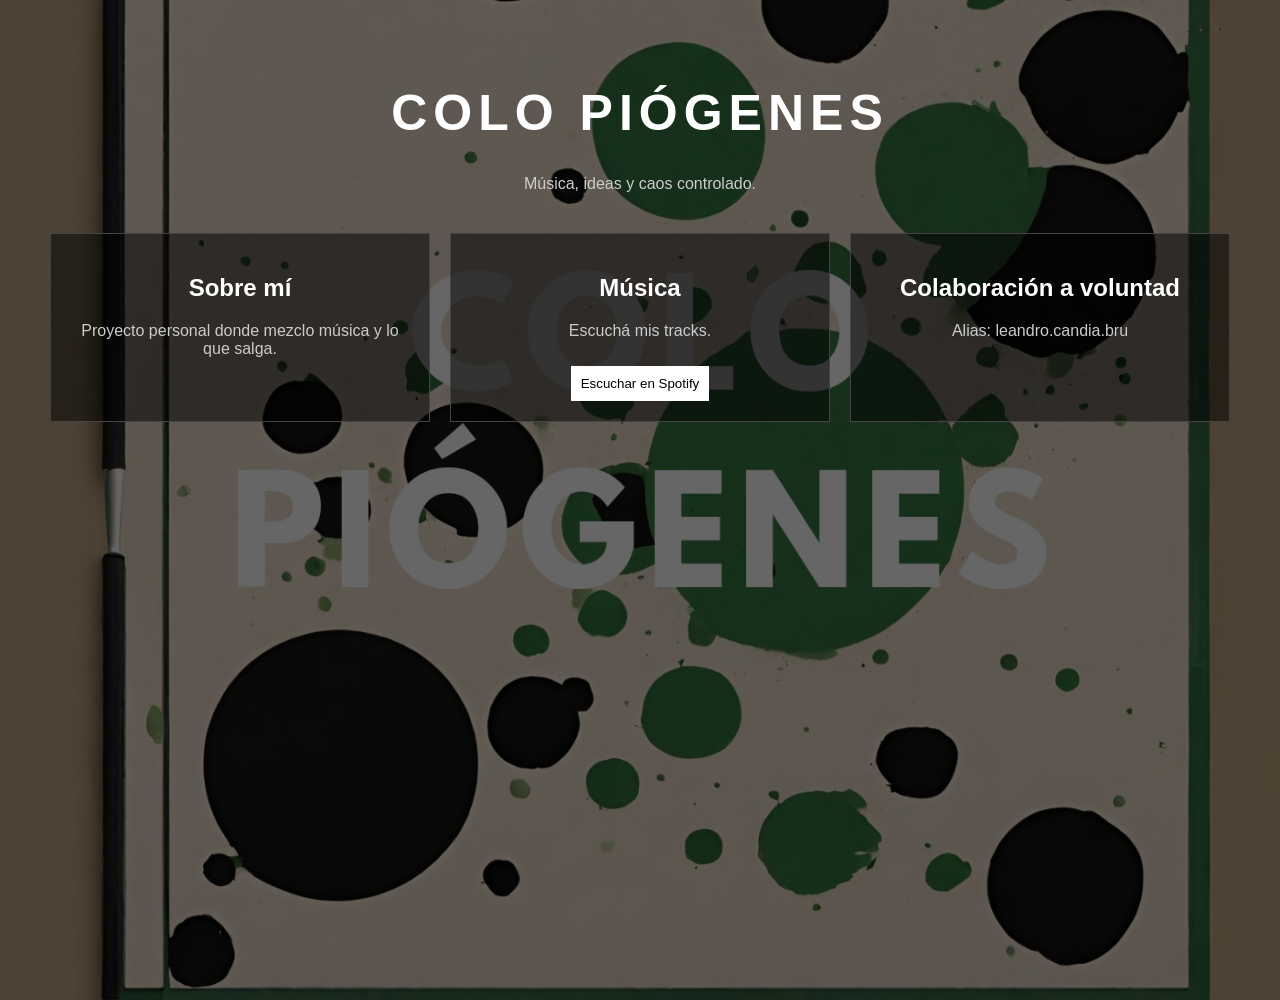
==== Colo piogenes/index.html @ a06c1976 "Add files via upload" ====
<!DOCTYPE html>
<html lang="es">
<head>
  <meta charset="UTF-8">
  <title>Colo Piogenes</title>
  <link rel="stylesheet" href="styles.css">
</head>
<body>

  <div class="container">
    <h1>COLO PIÓGENES</h1>
    <p>Música, ideas y caos controlado.</p>

    <div class="grid">
      <div class="card">
        <h2>Sobre mí</h2>
        <p>Proyecto personal donde mezclo música y lo que salga.</p>
      </div>

      <div class="card">
        <h2>Música</h2>
        <p>Escuchá mis tracks.</p>
        <a href="https://open.spotify.com/intl-es/artist/408PbXgDodL84nPKtBU13S" target="_blank">
  <button>Escuchar en Spotify</button>
</a>
      </div>

      <div class="card">
        <h2>Colaboración a voluntad</h2>
        <p>Alias: leandro.candia.bru</p>
      </div>
    </div>
  </div>

</body>
</html>
---- Colo piogenes/styles.css ----
body {
  margin: 0;
  background: url('Colopiogenes.jpg') no-repeat center center fixed;
  background-size: cover;
  color: white;
  font-family: Arial, sans-serif;
  text-align: center;
}

.container {
  padding: 50px;
  background: rgba(0, 0, 0, 0.6); /* oscurece para que se lea mejor */
  min-height: 100vh;
}

h1 {
  font-size: 50px;
  letter-spacing: 6px;
}

p {
  color: #ccc;
}

.grid {
  display: grid;
  grid-template-columns: repeat(3, 1fr);
  gap: 20px;
  margin-top: 40px;
}

.card {
  border: 1px solid #444;
  padding: 20px;
  background: rgba(0, 0, 0, 0.5);
  transition: 0.3s;
}

.card:hover {
  background: rgba(255,255,255,0.1);
  transform: scale(1.05);
}

button {
  margin-top: 10px;
  padding: 10px;
  border: none;
  background: white;
  color: black;
  cursor: pointer;
}

@media (max-width: 800px) {
  .grid {
    grid-template-columns: 1fr;
  }
}
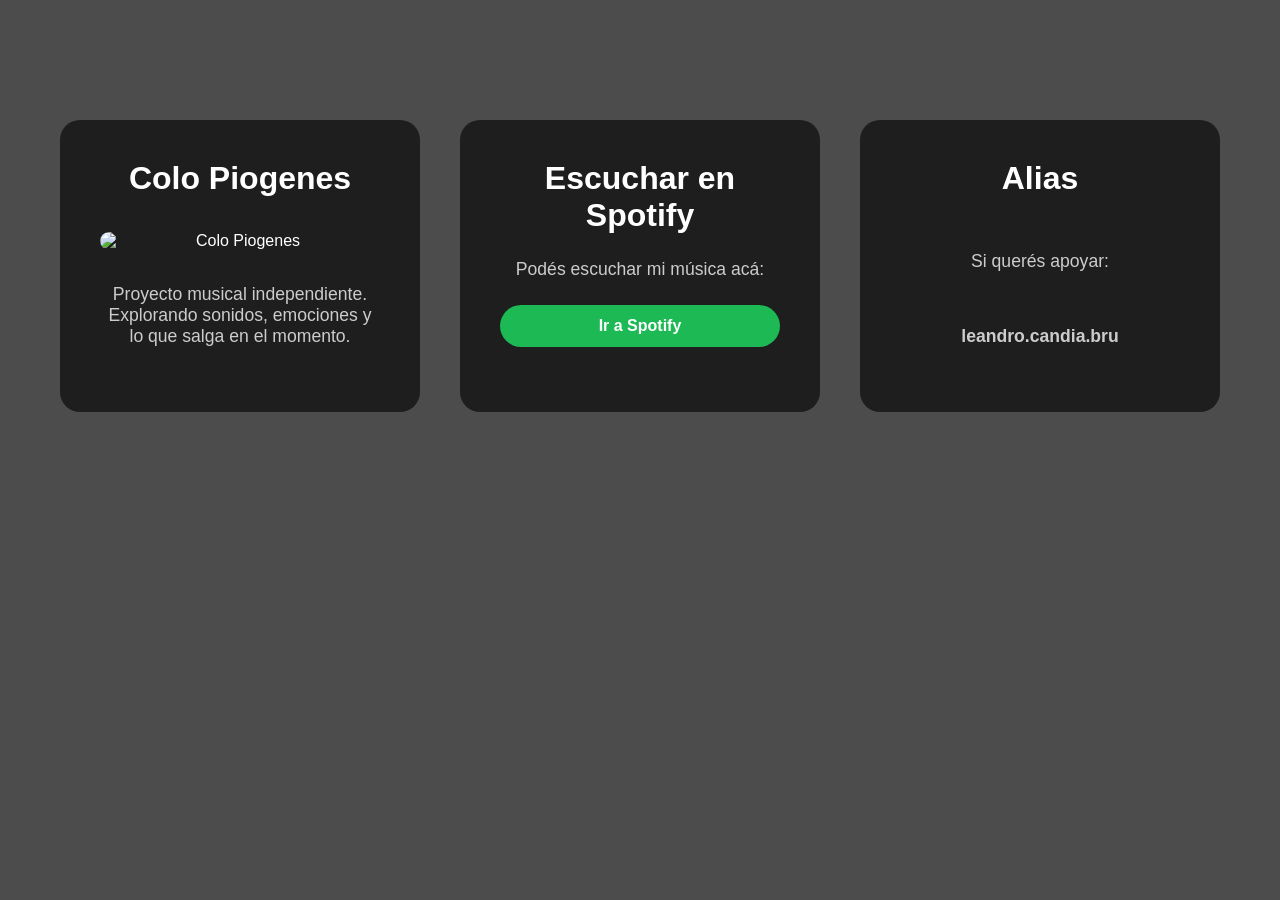
==== commit 423614a3: "Add files via upload" ====
--- a/Colo piogenes/index.html
+++ b/Colo piogenes/index.html
@@ -5,31 +5,37 @@
   <title>Colo Piogenes</title>
   <link rel="stylesheet" href="styles.css">
 </head>
+
 <body>
 
   <div class="container">
-    <h1>COLO PIÓGENES</h1>
-    <p>Música, ideas y caos controlado.</p>
 
-    <div class="grid">
-      <div class="card">
-        <h2>Sobre mí</h2>
-        <p>Proyecto personal donde mezclo música y lo que salga.</p>
-      </div>
+    <!-- PRESENTACIÓN -->
+    <section>
+      <h1>Colo Piogenes</h1>
+      <img src="colopiogenes.jpg" alt="Colo Piogenes">
+      <p>
+        Proyecto musical independiente. Explorando sonidos, emociones
+        y lo que salga en el momento.
+      </p>
+    </section>
 
-      <div class="card">
-        <h2>Música</h2>
-        <p>Escuchá mis tracks.</p>
-        <a href="https://open.spotify.com/intl-es/artist/408PbXgDodL84nPKtBU13S" target="_blank">
-  <button>Escuchar en Spotify</button>
-</a>
-      </div>
+    <!-- SPOTIFY -->
+    <section>
+      <h1>Escuchar en Spotify</h1>
+      <p>Podés escuchar mi música acá:</p>
+      <a href="https://open.spotify.com/" target="_blank">
+        Ir a Spotify
+      </a>
+    </section>
 
-      <div class="card">
-        <h2>Colaboración a voluntad</h2>
-        <p>Alias: leandro.candia.bru</p>
-      </div>
-    </div>
+    <!-- ALIAS -->
+    <section>
+      <h1>Alias</h1>
+      <p>Si querés apoyar:</p>
+      <p><strong>leandro.candia.bru</strong></p>
+    </section>
+
   </div>
 
 </body>
--- a/Colo piogenes/styles.css
+++ b/Colo piogenes/styles.css
@@ -1,57 +1,109 @@
-body {
+/* Reset */
+* {
   margin: 0;
-  background: url('Colopiogenes.jpg') no-repeat center center fixed;
-  background-size: cover;
-  color: white;
-  font-family: Arial, sans-serif;
-  text-align: center;
+  padding: 0;
+  box-sizing: border-box;
 }
 
-.container {
-  padding: 50px;
-  background: rgba(0, 0, 0, 0.6); /* oscurece para que se lea mejor */
-  min-height: 100vh;
+/* Fondo con imagen */
+body {
+  font-family: Arial, Helvetica, sans-serif;
+  color: #ffffff;
+  text-align: center;
+
+  background-image: url("colopiogenes.jpg");
+  background-size: cover;
+  background-position: center;
+  background-repeat: no-repeat;
 }
 
-h1 {
-  font-size: 50px;
-  letter-spacing: 6px;
+/* Capa oscura */
+body::before {
+  content: "";
+  position: fixed;
+  top: 0;
+  left: 0;
+  width: 100%;
+  height: 100%;
+  background-color: rgba(0, 0, 0, 0.7);
+  z-index: -1;
 }
 
-p {
-  color: #ccc;
+/* CONTENEDOR EN 3 COLUMNAS */
+.container {
+  max-width: 1200px;
+  margin: 100px auto;
+  padding: 20px;
+
+  display: grid;
+  grid-template-columns: repeat(3, 1fr); /* 3 columnas */
+  gap: 40px; /* espacio entre columnas */
 }
 
-.grid {
-  display: grid;
-  grid-template-columns: repeat(3, 1fr);
-  gap: 20px;
-  margin-top: 40px;
+/* TARJETAS */
+section {
+  padding: 40px;
+  border-radius: 20px;
+  background-color: rgba(0, 0, 0, 0.6);
+  backdrop-filter: blur(5px);
+  transition: 0.3s;
+
+  display: flex;
+  flex-direction: column;
+  justify-content: space-between;
 }
 
-.card {
-  border: 1px solid #444;
-  padding: 20px;
-  background: rgba(0, 0, 0, 0.5);
+/* Espaciado interno */
+section h1,
+section p,
+section img,
+section a {
+  margin-bottom: 25px;
+}
+
+/* Hover */
+section:hover {
+  box-shadow: 0 0 30px rgba(0, 0, 0, 0.9);
+  transform: scale(1.03);
+}
+
+/* Título */
+h1 {
+  font-size: 2rem;
+}
+
+/* Imagen */
+img {
+  width: 100%;
+  border-radius: 15px;
+}
+
+/* Texto */
+p {
+  font-size: 1.1rem;
+  color: #cccccc;
+}
+
+/* Botón */
+a {
+  display: inline-block;
+  padding: 12px 20px;
+  background-color: #1db954;
+  color: white;
+  text-decoration: none;
+  border-radius: 25px;
+  font-weight: bold;
   transition: 0.3s;
 }
 
-.card:hover {
-  background: rgba(255,255,255,0.1);
+a:hover {
+  background-color: #17a44a;
   transform: scale(1.05);
 }
 
-button {
-  margin-top: 10px;
-  padding: 10px;
-  border: none;
-  background: white;
-  color: black;
-  cursor: pointer;
-}
-
-@media (max-width: 800px) {
-  .grid {
-    grid-template-columns: 1fr;
+/* RESPONSIVE (celular) */
+@media (max-width: 900px) {
+  .container {
+    grid-template-columns: 1fr; /* 1 columna en celular */
   }
 }
